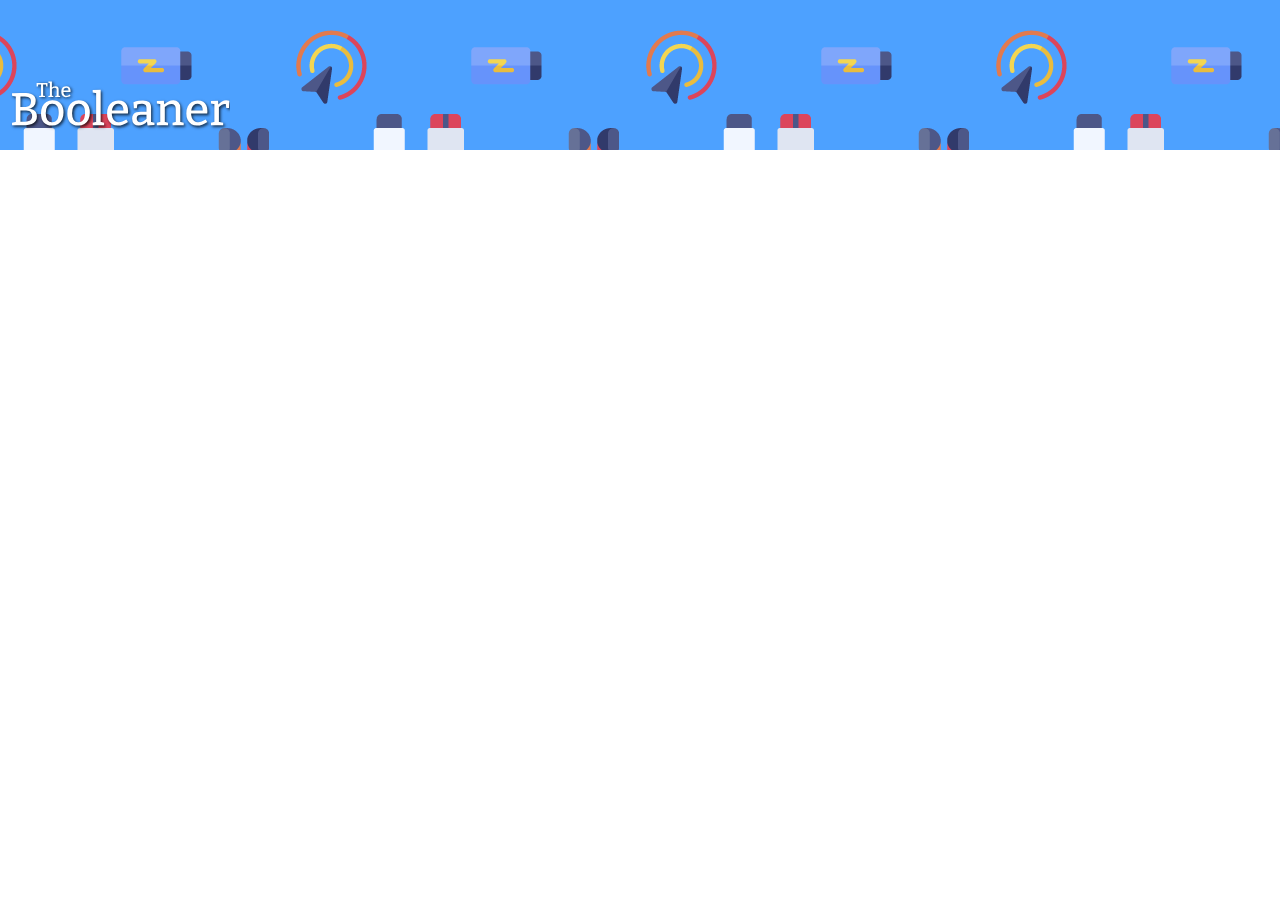
==== index.html @ 56eb54ae "created header" ====
<!DOCTYPE html>
<html lang="en">
<head>
    <meta charset="UTF-8">
    <meta http-equiv="X-UA-Compatible" content="IE=edge">
    <meta name="viewport" content="width=device-width, initial-scale=1.0">
    <link rel="stylesheet" href="css/style.css">
    <title>The Booleaner</title>
</head>
<body>
    
    <!-- Header -->
    <header>
    <div id="logo"><img src="img/logo.svg" alt="logo"></div>
    </header>

    <!-- Corpo centrale -->
    <main>
        
    </main>

    <!-- Footer -->
    <footer>
        
    </footer>
</body>
</html>
---- css/style.css ----
body {
    margin: 0;
}

header {
    background-image: url('../img/pattern.png');
    background-color: #4DA1FF;
    background-position: top center;
    height: 150px;
}

header #logo {
    width: 220px;
    height: 320px;
    padding-top: 80px; 
    padding-left: 10px;
}
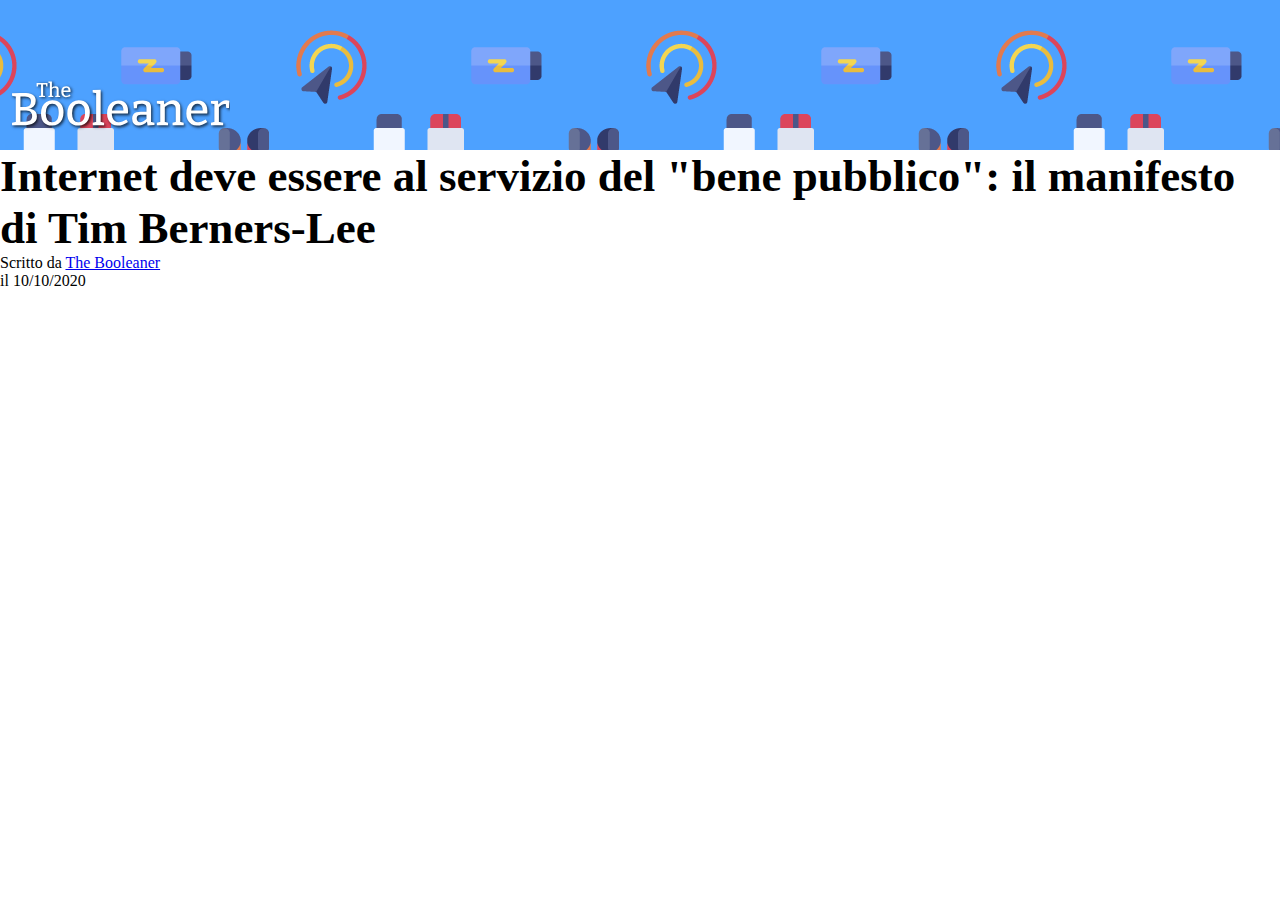
==== commit 9520e21d: "started main" ====
--- a/index.html
+++ b/index.html
@@ -11,12 +11,25 @@
     
     <!-- Header -->
     <header>
-    <div id="logo"><img src="img/logo.svg" alt="logo"></div>
+        <div id="logo">
+            <img src="img/logo.svg" alt="logo">
+        </div>
     </header>
 
     <!-- Corpo centrale -->
     <main>
-        
+        <section>
+            <h1>
+                Internet deve essere al servizio del "bene pubblico": il manifesto di Tim Berners-Lee
+            </h1>
+    
+            <div class="writeby">
+                Scritto da <a href="https://www.google.com/" target="_blank">The Booleaner</a>
+            </div>
+            <div class="date">
+                il 10/10/2020
+            </div>
+        </section>
     </main>
 
     <!-- Footer -->
--- a/css/style.css
+++ b/css/style.css
@@ -1,4 +1,4 @@
-body {
+* {
     margin: 0;
 }
 
@@ -15,3 +15,7 @@
     padding-top: 80px; 
     padding-left: 10px;
 }
+
+main h1 {
+    font-size: 45px;
+}
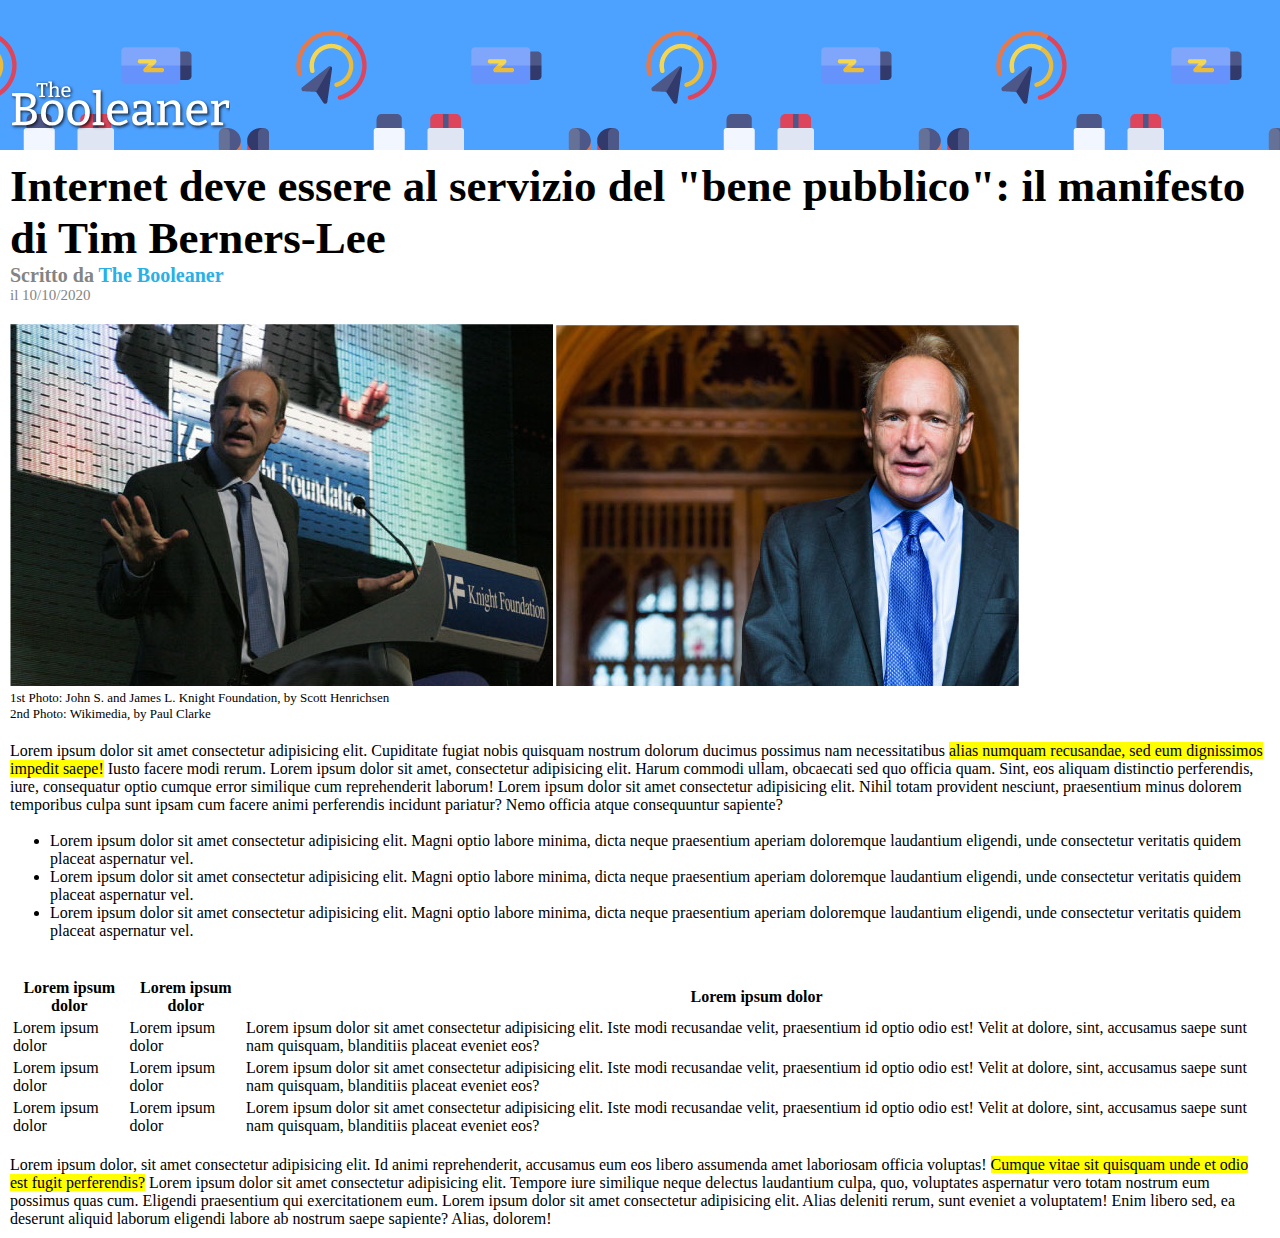
==== commit 41cd66cf: "completed main" ====
--- a/index.html
+++ b/index.html
@@ -7,8 +7,7 @@
     <link rel="stylesheet" href="css/style.css">
     <title>The Booleaner</title>
 </head>
-<body>
-    
+<body>   
     <!-- Header -->
     <header>
         <div id="logo">
@@ -16,25 +15,140 @@
         </div>
     </header>
 
-    <!-- Corpo centrale -->
-    <main>
-        <section>
-            <h1>
-                Internet deve essere al servizio del "bene pubblico": il manifesto di Tim Berners-Lee
-            </h1>
-    
-            <div class="writeby">
-                Scritto da <a href="https://www.google.com/" target="_blank">The Booleaner</a>
-            </div>
-            <div class="date">
-                il 10/10/2020
-            </div>
-        </section>
-    </main>
+    <div id="container">
+        <!-- Corpo centrale -->
+        <main>
+            <!-- Titolo -->
+            <section>
+                <div class="title-section">
+                    <h1>
+                        Internet deve essere al servizio del "bene pubblico": il manifesto di Tim Berners-Lee
+                    </h1>
+            
+                    <div class="writeby">
+                        Scritto da <a href="https://www.google.com/" target="_blank">The Booleaner</a>
+                    </div>
+                    <div class="date">
+                        il 10/10/2020
+                    </div>
+                </div>
+            </section>
 
-    <!-- Footer -->
-    <footer>
+            <section>
+                <div class="image-section">
+                    <!-- Immagini -->
+                    <img src="img/tim-1.jpg" alt="tim berners-lee">
+                    <img src="img/tim-2.jpg" alt="tim berners-lee">
+
+                    <div class="info_photo">
+                        1st Photo: John S. and James L. Knight Foundation, by Scott Henrichsen
+                    </div>
+                    <div class="info_photo">
+                        2nd Photo: Wikimedia, by Paul Clarke
+                    </div>
+                </div>
+            </section>
+
+            <section>
+                <div class="content-section">
+                    <p>
+                        Lorem ipsum dolor sit amet consectetur adipisicing elit. Cupiditate fugiat nobis quisquam nostrum dolorum ducimus possimus nam necessitatibus <span>alias numquam recusandae, sed eum dignissimos impedit saepe!</span> Iusto facere modi rerum.
+                        Lorem ipsum dolor sit amet, consectetur adipisicing elit. Harum commodi ullam, obcaecati sed quo officia quam. Sint, eos aliquam distinctio perferendis, iure, consequatur optio cumque error similique cum reprehenderit laborum! Lorem ipsum dolor sit amet consectetur adipisicing elit. Nihil totam provident nesciunt, praesentium minus dolorem temporibus culpa sunt ipsam cum facere animi perferendis incidunt pariatur? Nemo officia atque consequuntur sapiente?
+                    </p>
+
+                    <br>
         
-    </footer>
+                    <ul>
+                        <li>
+                            Lorem ipsum dolor sit amet consectetur adipisicing elit. Magni optio labore minima, dicta neque praesentium aperiam doloremque laudantium eligendi, unde consectetur veritatis quidem placeat aspernatur vel. 
+                        </li>
+        
+                        <li>
+                            Lorem ipsum dolor sit amet consectetur adipisicing elit. Magni optio labore minima, dicta neque praesentium aperiam doloremque laudantium eligendi, unde consectetur veritatis quidem placeat aspernatur vel. 
+                        </li>
+        
+                        <li>
+                            Lorem ipsum dolor sit amet consectetur adipisicing elit. Magni optio labore minima, dicta neque praesentium aperiam doloremque laudantium eligendi, unde consectetur veritatis quidem placeat aspernatur vel.
+                        </li>
+                    </ul>
+
+                    <br><br>
+        
+                    <table>
+                        <thead>
+                            <tr>
+                                <th>
+                                    Lorem ipsum dolor
+                                </th>
+        
+                                <th>
+                                    Lorem ipsum dolor
+                                </th>
+        
+                                <th>
+                                    Lorem ipsum dolor
+                                </th>
+                            </tr>
+                        </thead>
+        
+                        <tbody>
+                            <tr>
+                                <td>
+                                    Lorem ipsum dolor
+                                </td>
+        
+                                <td>
+                                    Lorem ipsum dolor
+                                </td>
+        
+                                <td>
+                                    Lorem ipsum dolor sit amet consectetur adipisicing elit. Iste modi recusandae velit, praesentium id optio odio est! Velit at dolore, sint, accusamus saepe sunt nam quisquam, blanditiis placeat eveniet eos?
+                                </td>
+                            </tr>
+        
+                            <tr>
+                                <td>
+                                    Lorem ipsum dolor
+                                </td>
+        
+                                <td>
+                                    Lorem ipsum dolor
+                                </td>
+        
+                                <td>
+                                    Lorem ipsum dolor sit amet consectetur adipisicing elit. Iste modi recusandae velit, praesentium id optio odio est! Velit at dolore, sint, accusamus saepe sunt nam quisquam, blanditiis placeat eveniet eos?
+                                </td>
+                            </tr>
+        
+                            <tr>
+                                <td>
+                                    Lorem ipsum dolor
+                                </td>
+        
+                                <td>
+                                    Lorem ipsum dolor
+                                </td>
+        
+                                <td>
+                                    Lorem ipsum dolor sit amet consectetur adipisicing elit. Iste modi recusandae velit, praesentium id optio odio est! Velit at dolore, sint, accusamus saepe sunt nam quisquam, blanditiis placeat eveniet eos?
+                                </td>
+                            </tr>
+                        </tbody>
+                    </table>
+
+                    <br>
+        
+                    <p>
+                        Lorem ipsum dolor, sit amet consectetur adipisicing elit. Id animi reprehenderit, accusamus eum eos libero assumenda amet laboriosam officia voluptas! <span>Cumque vitae sit quisquam unde et odio est fugit perferendis?</span> Lorem ipsum dolor sit amet consectetur adipisicing elit. Tempore iure similique neque delectus laudantium culpa, quo, voluptates aspernatur vero totam nostrum eum possimus quas cum. Eligendi praesentium qui exercitationem eum. Lorem ipsum dolor sit amet consectetur adipisicing elit. Alias deleniti rerum, sunt eveniet a voluptatem! Enim libero sed, ea deserunt aliquid laborum eligendi labore ab nostrum saepe sapiente? Alias, dolorem!
+                    </p>
+                </div>
+            </section>
+        </main>
+
+        <!-- Footer -->
+        <footer>
+            
+        </footer>
+    </div>
 </body>
 </html>--- a/css/style.css
+++ b/css/style.css
@@ -2,6 +2,7 @@
     margin: 0;
 }
 
+/* Header e logo */
 header {
     background-image: url('../img/pattern.png');
     background-color: #4DA1FF;
@@ -16,6 +17,45 @@
     padding-left: 10px;
 }
 
-main h1 {
+/* Container */
+#container {
+    padding: 10px;
+}
+
+/* Sezione con titolo */
+h1 {
     font-size: 45px;
 }
+
+.title-section div {
+    color: #848484;
+}
+
+.title-section .writeby {
+    font-size: 20px;
+    font-weight: 600;
+}
+
+.title-section .writeby a {
+    color: #28B0E7;
+    text-decoration: none;
+}
+
+.title-section .date {
+    font-size: 15px;
+}
+
+/* Sezione con immagini */
+.image-section {
+    font-size: 13px;
+    padding-top: 20px;
+}
+
+/* Sezione contenuti */
+.content-section {
+    padding-top: 20px;
+}
+
+.content-section p span {
+    background-color: yellow;
+}
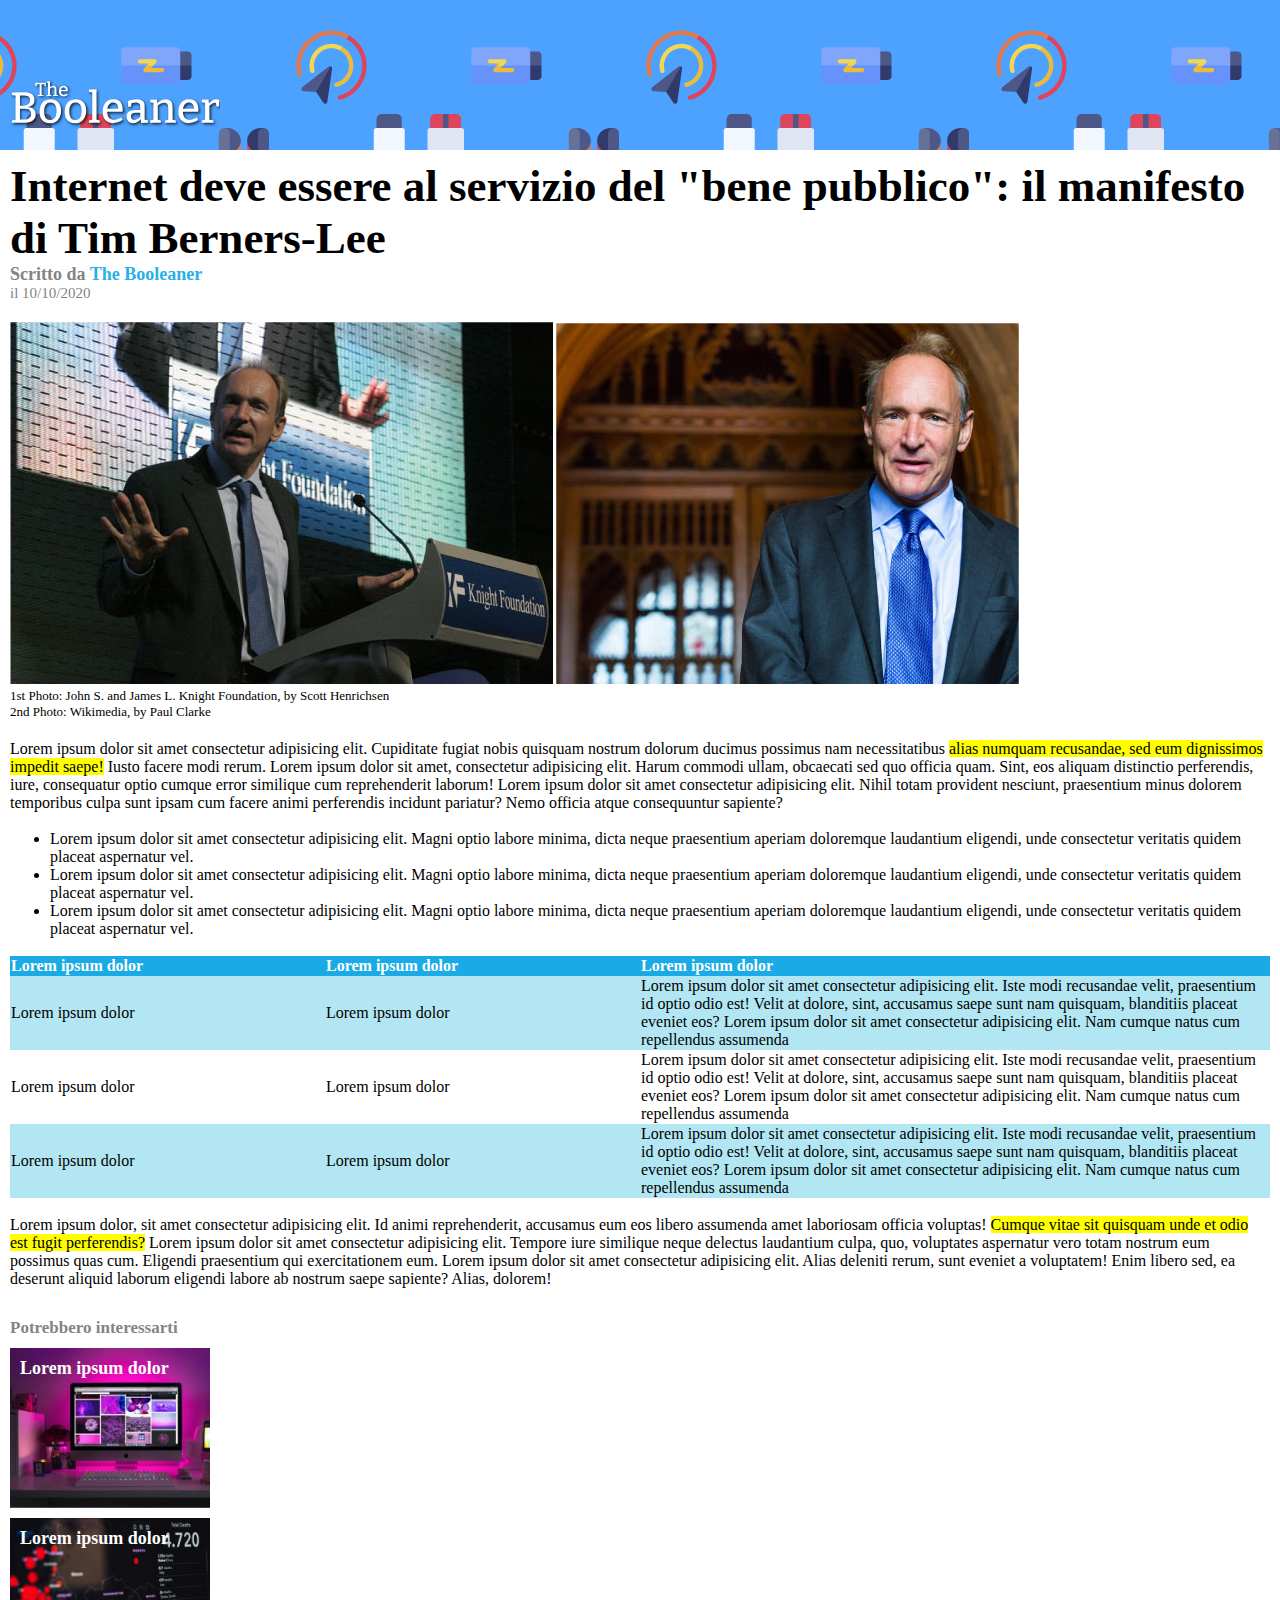
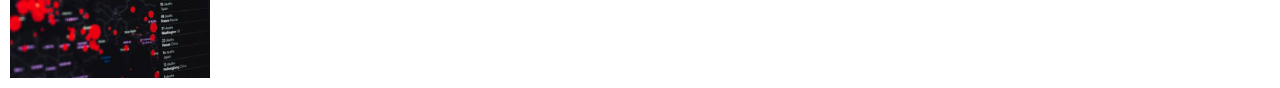
==== commit 5d268858: "created footer" ====
--- a/index.html
+++ b/index.html
@@ -51,13 +51,14 @@
 
             <section>
                 <div class="content-section">
+                    <!-- Paragrafo -->
                     <p>
                         Lorem ipsum dolor sit amet consectetur adipisicing elit. Cupiditate fugiat nobis quisquam nostrum dolorum ducimus possimus nam necessitatibus <span>alias numquam recusandae, sed eum dignissimos impedit saepe!</span> Iusto facere modi rerum.
                         Lorem ipsum dolor sit amet, consectetur adipisicing elit. Harum commodi ullam, obcaecati sed quo officia quam. Sint, eos aliquam distinctio perferendis, iure, consequatur optio cumque error similique cum reprehenderit laborum! Lorem ipsum dolor sit amet consectetur adipisicing elit. Nihil totam provident nesciunt, praesentium minus dolorem temporibus culpa sunt ipsam cum facere animi perferendis incidunt pariatur? Nemo officia atque consequuntur sapiente?
                     </p>
 
                     <br>
-        
+                    <!-- Lista -->
                     <ul>
                         <li>
                             Lorem ipsum dolor sit amet consectetur adipisicing elit. Magni optio labore minima, dicta neque praesentium aperiam doloremque laudantium eligendi, unde consectetur veritatis quidem placeat aspernatur vel. 
@@ -72,10 +73,12 @@
                         </li>
                     </ul>
 
-                    <br><br>
-        
+                    <br>
+
+                    <!-- Tabella -->
                     <table>
                         <thead>
+                            <!-- Intestazione tabella -->
                             <tr>
                                 <th>
                                     Lorem ipsum dolor
@@ -92,7 +95,7 @@
                         </thead>
         
                         <tbody>
-                            <tr>
+                            <tr class="row-background">
                                 <td>
                                     Lorem ipsum dolor
                                 </td>
@@ -102,7 +105,7 @@
                                 </td>
         
                                 <td>
-                                    Lorem ipsum dolor sit amet consectetur adipisicing elit. Iste modi recusandae velit, praesentium id optio odio est! Velit at dolore, sint, accusamus saepe sunt nam quisquam, blanditiis placeat eveniet eos?
+                                    Lorem ipsum dolor sit amet consectetur adipisicing elit. Iste modi recusandae velit, praesentium id optio odio est! Velit at dolore, sint, accusamus saepe sunt nam quisquam, blanditiis placeat eveniet eos? Lorem ipsum dolor sit amet consectetur adipisicing elit. Nam cumque natus cum repellendus assumenda
                                 </td>
                             </tr>
         
@@ -116,11 +119,11 @@
                                 </td>
         
                                 <td>
-                                    Lorem ipsum dolor sit amet consectetur adipisicing elit. Iste modi recusandae velit, praesentium id optio odio est! Velit at dolore, sint, accusamus saepe sunt nam quisquam, blanditiis placeat eveniet eos?
+                                    Lorem ipsum dolor sit amet consectetur adipisicing elit. Iste modi recusandae velit, praesentium id optio odio est! Velit at dolore, sint, accusamus saepe sunt nam quisquam, blanditiis placeat eveniet eos? Lorem ipsum dolor sit amet consectetur adipisicing elit. Nam cumque natus cum repellendus assumenda
                                 </td>
                             </tr>
         
-                            <tr>
+                            <tr class="row-background">
                                 <td>
                                     Lorem ipsum dolor
                                 </td>
@@ -130,7 +133,7 @@
                                 </td>
         
                                 <td>
-                                    Lorem ipsum dolor sit amet consectetur adipisicing elit. Iste modi recusandae velit, praesentium id optio odio est! Velit at dolore, sint, accusamus saepe sunt nam quisquam, blanditiis placeat eveniet eos?
+                                    Lorem ipsum dolor sit amet consectetur adipisicing elit. Iste modi recusandae velit, praesentium id optio odio est! Velit at dolore, sint, accusamus saepe sunt nam quisquam, blanditiis placeat eveniet eos? Lorem ipsum dolor sit amet consectetur adipisicing elit. Nam cumque natus cum repellendus assumenda
                                 </td>
                             </tr>
                         </tbody>
@@ -147,7 +150,17 @@
 
         <!-- Footer -->
         <footer>
-            
+            <h3>
+                Potrebbero interessarti
+            </h3>
+
+            <div class="footer-image">
+                Lorem ipsum dolor
+            </div>
+
+            <div class="footer-image2">
+                Lorem ipsum dolor
+            </div>
         </footer>
     </div>
 </body>
--- a/css/style.css
+++ b/css/style.css
@@ -1,5 +1,6 @@
 * {
     margin: 0;
+    box-sizing: border-box;
 }
 
 /* Header e logo */
@@ -32,7 +33,7 @@
 }
 
 .title-section .writeby {
-    font-size: 20px;
+    font-size: 18px;
     font-weight: 600;
 }
 
@@ -59,3 +60,51 @@
 .content-section p span {
     background-color: yellow;
 }
+
+/* Tabella */
+table {
+    text-align: left;
+    border-spacing: 0;
+}
+
+table td:nth-child(3) {
+    width: 50%;
+}
+
+.row-background {
+    background-color: #B2E6F2;
+}
+
+th {
+    background-color: #1AABE6;
+    color: #fff
+}
+
+/* Footer */
+footer {
+    padding-top: 30px;
+    font-weight: bold;
+    color: #fff;
+    font-size: 18px;
+}
+
+footer h3 {
+    color: #848484;
+    font-size: 17px;
+}
+
+footer div {
+    width: 200px;
+    height: 160px;
+    background-size: cover;
+    margin-top: 10px;
+    padding: 10px;
+}
+
+.footer-image {
+    background-image: url('../img/monitor.jpg');
+}
+
+.footer-image2 {
+    background-image: url('../img/graph.jpg');
+}